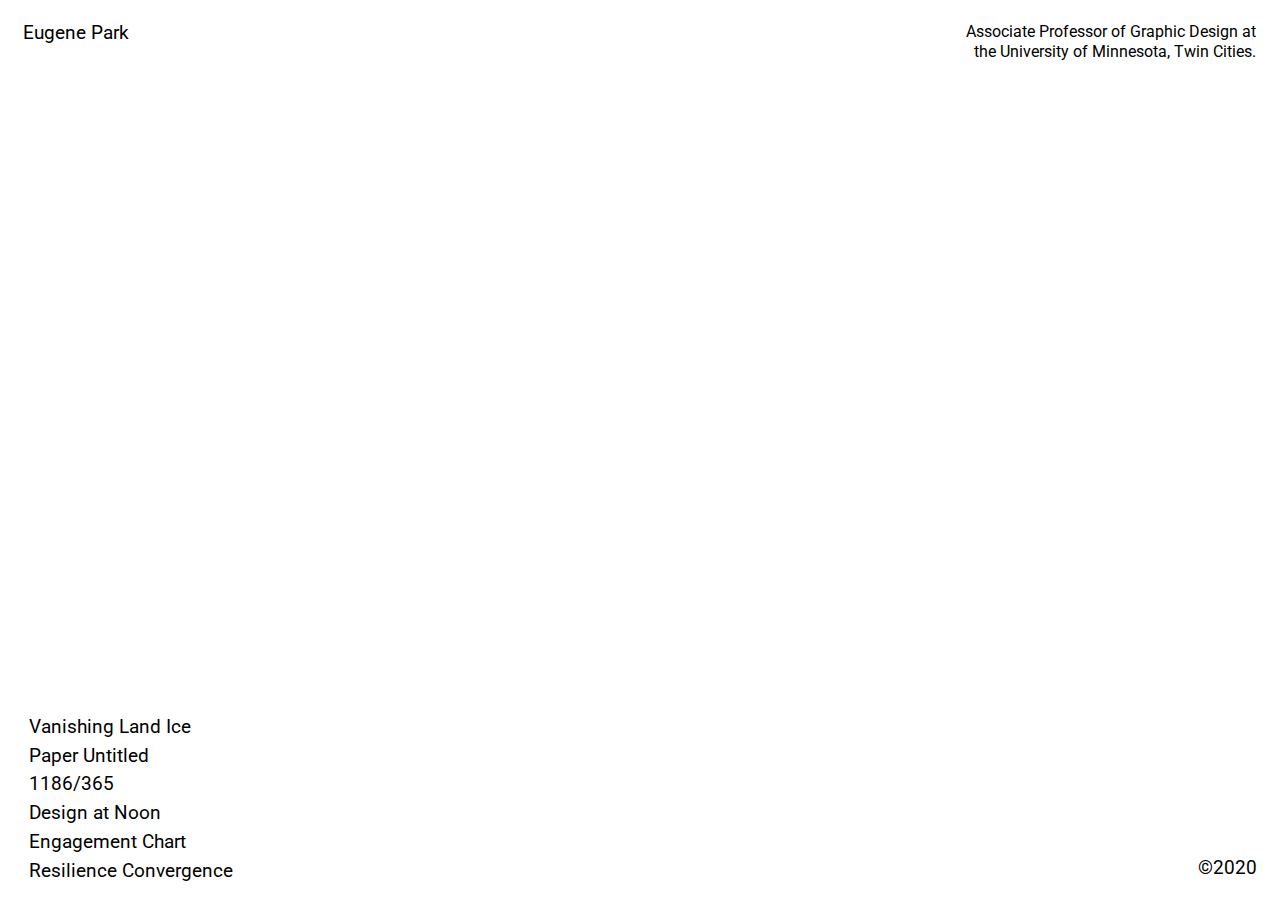
==== index.html @ 7009a6db "Add files via upload" ====
<!DOCTYPE html>
<html>
	<head>
		<meta charset="UTF-8">
		<meta name="viewport" content="width=device-width, initial-scale=1.0">

		<!-- Fonts -->
		<link href="https://fonts.googleapis.com/css2?family=Roboto:wght@400;500;700&display=swap" rel="stylesheet">

		<!-- CSS Files -->
		<link rel="stylesheet" href="css/reset.css" />
		<link rel="stylesheet" href="css/style.css" />

		<!-- All Javascript/jQuery Files -->
		<script type="text/javascript" src="js/jquery-3.3.1.min.js"></script>
		<script type="text/javascript" src="js/script.js"></script>
	
		<title>Eugene Park</title>
	
	</head>

	<body>

		<section class="hero">
			<a href="index.html" class="link left">Eugene Park</a>
			<p class="link right">Associate Professor of Graphic Design at the University of Minnesota, Twin Cities.</p>
		</section>

		<section class="projects">
			<a href="vanishing.html" class="project-link">Vanishing Land Ice</a>
			<a href="untitled.html" class="project-link">Paper Untitled</a>
			<a href="1186.html" class="project-link">1186/365</a>
			<a href="noon.html" class="project-link">Design at Noon</a>
			<a href="c4c.html" class="project-link">Engagement Chart</a>
			<a href="resilience.html" class="project-link">Resilience Convergence</a>
		</section>

		<div class="project-image"></div>

		<p class="copyright">©2020</p>

	</body>

</html>
---- css/style.css ----
.hero {
	width: 100vw;
	height: 100vh;
}

.black {
	background: #a09f9f;
}

a.link {
	font-family: 'Roboto', sans-serif;
	font-weight: 400;
	font-size: 1.2em;
	text-decoration: none;
	color: black;
	position: absolute;
}

p.link {
	font-family: 'Roboto', sans-serif;
	font-weight: 400;
	font-size: 1em;
	line-height: 1.2em;
	width: 300px;
	position: absolute;
	text-align: right;
	top: 1.4em;
	right: 1.5em;
}

a.link:visited {
	color: black;
}

a.link.left {
	top: 1.2em;
	left: 1.2em;
	text-align: left;
}

a.link.left.white {
	color: white;
}


/* Projects Links */
.projects {
	height: 168px;
	position: absolute;
	display: inline-block;
	bottom: 1.2em;
	left: 1.8em;
	z-index: 1;
}

a.project-link {
	font-family: 'Roboto', sans-serif;
	display: block;
	font-weight: 400;
	font-size: 1.2em;
	text-decoration: none;
	color: black;
	text-align: left;
	line-height: 1.5em;
	cursor: pointer;
}

.project-image {
	width: 80vw;
	height: 100vh;
	opacity: 1;
	position: absolute;
	left: 50%;
	top: 50%;
	transform: translate(-50%,-50%);
	z-index: -2;
}

/* Individual Project Pages */
.project-title {
	position: relative;
	font-family: 'Roboto', sans-serif;
	display: block;
	font-weight: 500;
	font-size: 1.7em;
	color: black;
	text-align: left;
	line-height: 1.2em;
	left: 100px;
	margin-top: 50px;
	margin-bottom: 30px;
}

.hero-image {
	width: 100vw;
	height: 100vh;
	position: relative;
	z-index: -2;
}

.hero-image img {
	width: auto;
	height: 93.8vh;
	position: absolute;
	left: 50%;
	top: 50%;
	transform: translate(-50%,-50%);
}

#hero-adjust {
	width: auto;
	height: 96vh;
}

.text {
	width: 100vw;
	height: auto;
	position: relative;
	overflow: hidden;
}

.project-text {
	font-family: 'Roboto', sans-serif;
	display: block;
	font-weight: 400;
	font-size: 1em;
	width: 70vw;
	color: black;
	text-align: left;
	line-height: 1.4em;
	left: 1.2em;
	position: relative;
	left: 100px;
	margin-bottom: 20px;
}

.project-image-1 {
	width: 100vw;
	height: 700px;
	position: relative;
	z-index: -2;
	overflow: hidden;
	margin-top: 30px;
}

.project-image-1 img {
	width: 80vw;
	height: auto;
	max-height: 700px;
	max-width: 990px;
	position: absolute;
	left: 50%;
	top: 50%;
	transform: translate(-50%,-50%);
}

.project-image-2 {
	width: 100vw;
	height: 452px;
	position: relative;
	z-index: -2;
	overflow: hidden;
	margin-top: 30px;
}

.project-image-2 img {
	width: 80vw;
	height: auto;
	max-height: 700px;
	max-width: 990px;
	position: absolute;
	left: 50%;
	top: 50%;
	transform: translate(-50%,-50%);
}

/* footer link */
.footer {
	width: 100vw;
	height: 170px;
	position: relative;
}

.bottom {
	left: 50%;
	top: 50%;
	transform: translate(-50%,-50%);
}

.copyright {
	font-family: 'Roboto', sans-serif;
	font-weight: 400;
	font-size: 1.2em;
	position: absolute;
	right: 1.2em;
	bottom: 1.2em;
}

/* responsive home page */
@media screen and (max-width: 800px) {
	p.link.right {
		left: 1.5em;
		top: 5em;
		text-align: left;
	}

	.copyright {
		font-size: 1em;
		left: 1.5em;
		top: 8em;
		text-align: left;
	}

	.projects {
		height: 205px;
		bottom: 2em;
	}

	a.project-link {
		font-size: 1.2em;
		line-height: 1.9em;
	}

/* responsive project pages */

	.hero {
		height: 70vh;
		overflow: hidden;
	}

	.hero-image {
		width: 100vw;
		height: 70vh;
	}

	.hero-image img {
		width: 90vw;
		height: auto;
	}

	#hero-adjust {
		width: auto;
		height: 65vh;
	}

	.project-title {
		left: 50px;
	}

	.project-text {
		width: 80vw;
		left: 1.2em;
		left: 50px;
	}

	.project-image-2 {
		width: 100vw;
		height: 40vw;
		margin-top: 30px;
	}

	.project-image-2 img {
		width: 90vw;
		height: auto;
		max-height: 700px;
		max-width: 990px;
	}

	.footer {
		width: 100vw;
		height: 100px;
		position: relative;
	}

}


/* responsive project pages */
@media screen and (max-width: 1200px) {

.project-image-1 {
	width: 100vw;
	height: 60vw;
	margin-top: 30px;
}

.project-image-1 img {
	width: 90vw;
	height: auto;
	max-height: 700px;
	max-width: 990px;
}

}
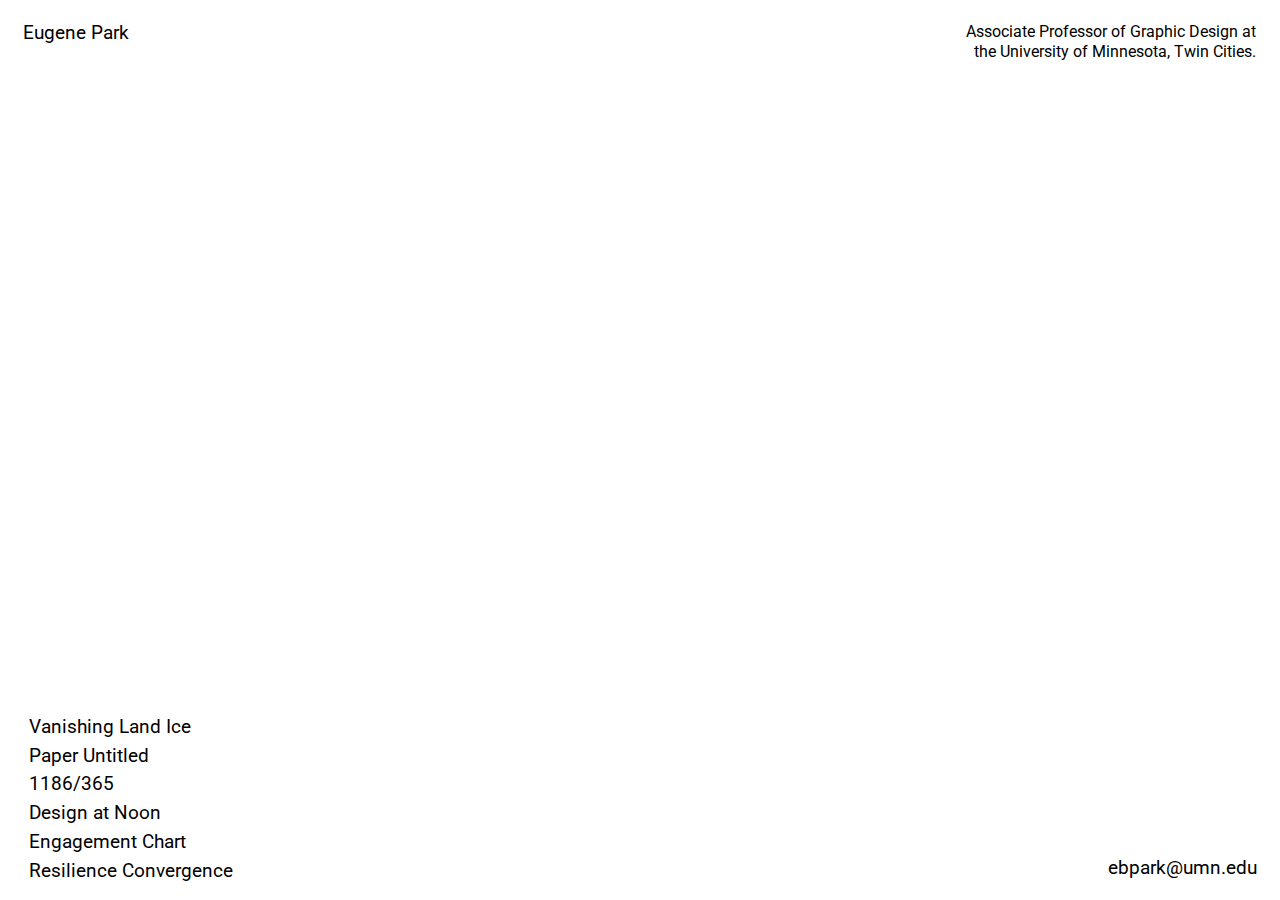
==== commit 739779cf: "Update index.html" ====
--- a/index.html
+++ b/index.html
@@ -37,8 +37,8 @@
 
 		<div class="project-image"></div>
 
-		<p class="copyright">©2020</p>
+		<p class="copyright">ebpark@umn.edu</p>
 
 	</body>
 
-</html>+</html>
